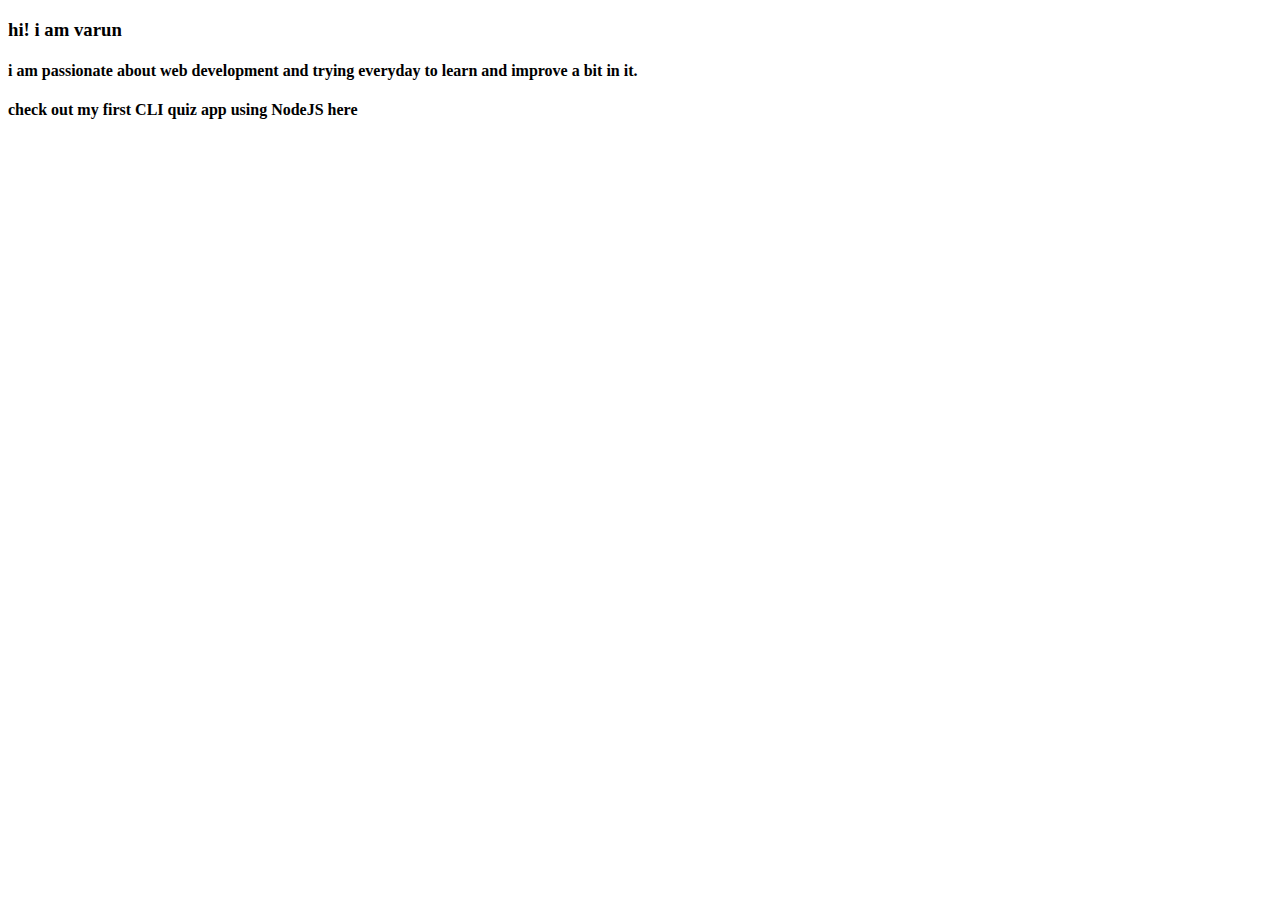
==== index.html @ 1fd48cb9 "added repl link" ====
<!DOCTYPE html>
<html lang="en">

<head>
    <meta charset="UTF-8">
    <meta http-equiv="X-UA-Compatible" content="IE=edge">
    <meta name="viewport" content="width=device-width, initial-scale=1.0">
    <title>Document</title>
</head>

<body>
    <h3>hi! i am varun</h3>
    <h4>i am passionate about web development and trying everyday to learn and improve a bit in it. </h4>
    <h4>check out my first CLI quiz app using NodeJS here </h4>
    <link href="https://replit.com/@meenank/first-node#index.js">

</body>

</html>
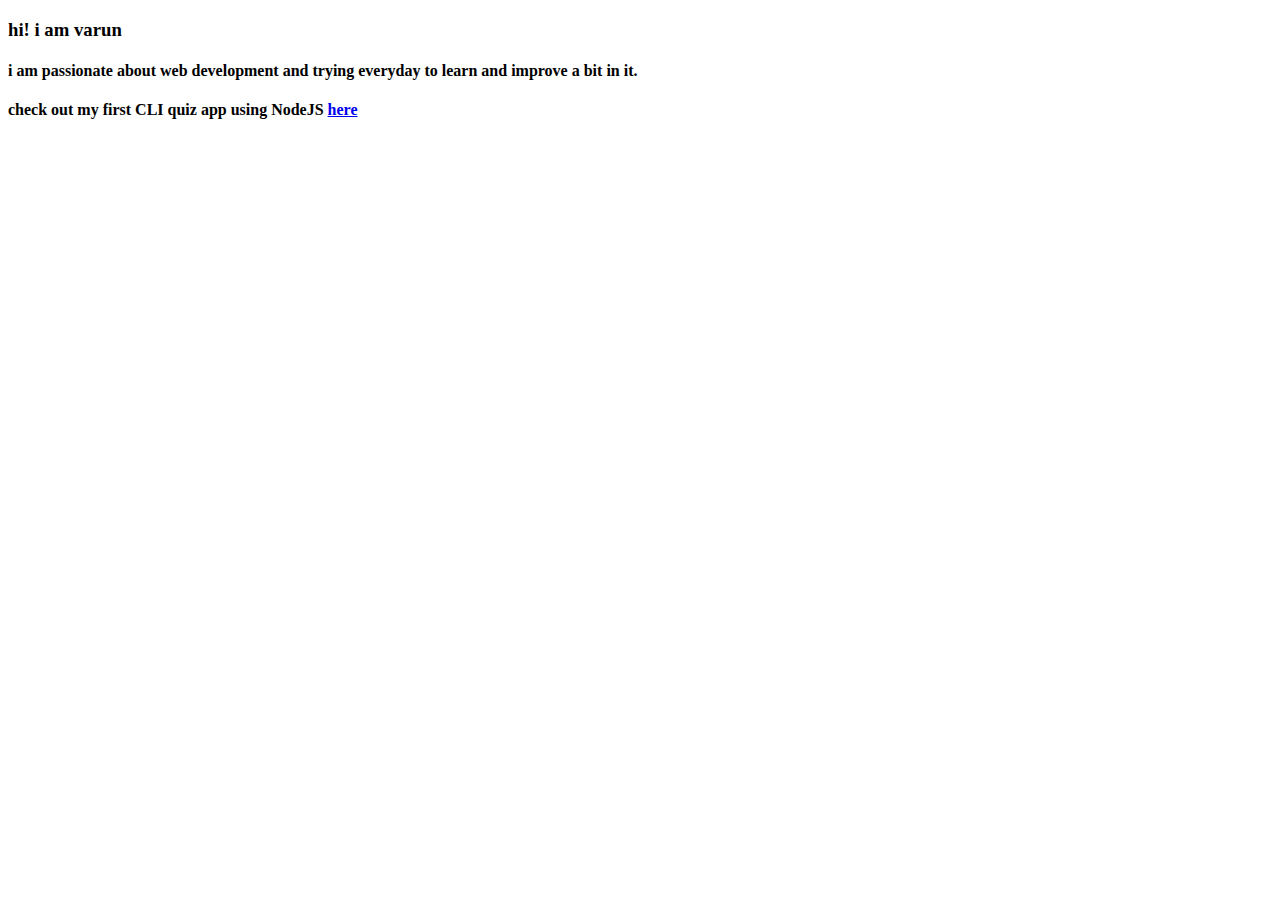
==== commit ba38747d: "updated correct link" ====
--- a/index.html
+++ b/index.html
@@ -11,8 +11,8 @@
 <body>
     <h3>hi! i am varun</h3>
     <h4>i am passionate about web development and trying everyday to learn and improve a bit in it. </h4>
-    <h4>check out my first CLI quiz app using NodeJS here </h4>
-    <link href="https://replit.com/@meenank/first-node#index.js">
+    <h4>check out my first CLI quiz app using NodeJS <a href="https://replit.com/@meenank/first-node#index.js">here</a> </h4>
+
 
 </body>
 
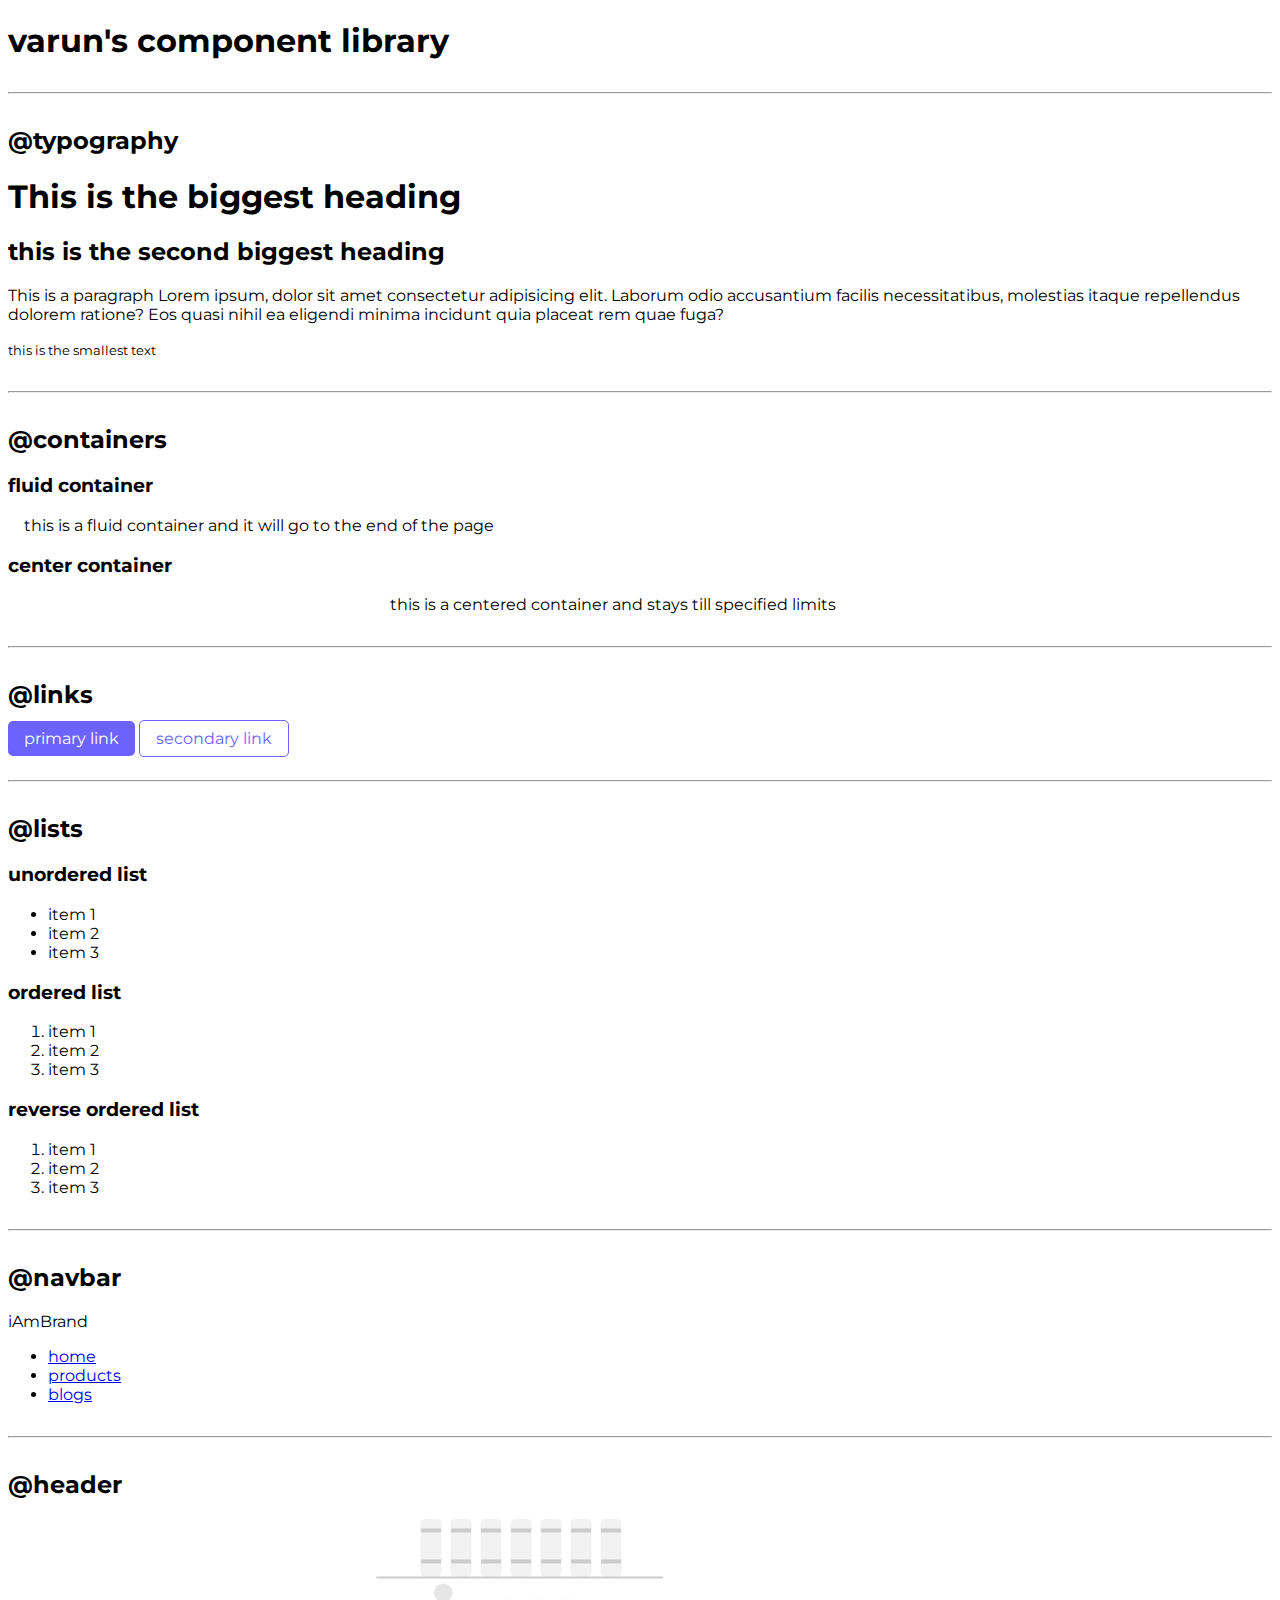
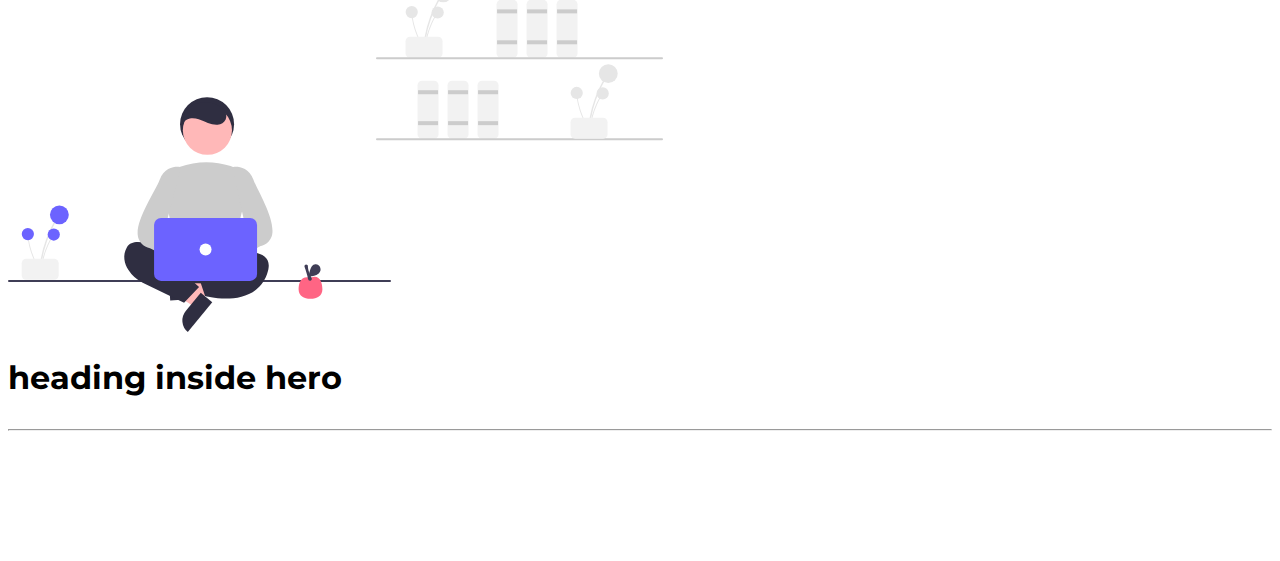
==== commit bd7579ca: "css applied till links" ====
--- a/index.html
+++ b/index.html
@@ -5,15 +5,82 @@
     <meta charset="UTF-8">
     <meta http-equiv="X-UA-Compatible" content="IE=edge">
     <meta name="viewport" content="width=device-width, initial-scale=1.0">
-    <title>Document</title>
+    <title>component library</title>
+    <link href="styles.css" rel="stylesheet">
 </head>
 
 <body>
-    <h3>hi! i am varun</h3>
+    <!-- <h3>hi! i am varun</h3>
     <h4>i am passionate about web development and trying everyday to learn and improve a bit in it. </h4>
-    <h4>check out my first CLI quiz app using NodeJS <a href="https://replit.com/@meenank/first-node#index.js">here</a> </h4>
+    <h4>check out my first CLI quiz app using NodeJS <a href="https://replit.com/@meenank/first-node#index.js" target="_blank">here</a> </h4> -->
 
+    <h1>varun's component library</h1>
+    <hr>
+    <h2>@typography</h2>
+    <h1>This is the biggest heading</h1>
+    <h2>this is the second biggest heading</h2>
+    <p>This is a paragraph Lorem ipsum, dolor sit amet consectetur adipisicing elit. Laborum odio accusantium facilis necessitatibus, molestias itaque repellendus dolorem ratione? Eos quasi nihil ea eligendi minima incidunt quia placeat rem quae fuga?</p>
+    <small>this is the smallest text</small>
 
+    <hr>
+
+    <h2>@containers</h2>
+    <h3>fluid container</h3>
+    <div class="container">this is a fluid container and it will go to the end of the page</div>
+    <h3>center container</h3>
+    <div class="container container-center">this is a centered container and stays till specified limits</div>
+
+    <hr>
+
+    <h2>@links</h2>
+    <a href="/" class="link-primary">primary link</a>
+    <a href="/" class="link-secondary">secondary link</a>
+
+    <hr>
+
+    <h2>@lists</h2>
+    <h3>unordered list</h3>
+    <ul>
+        <li>item 1</li>
+        <li>item 2</li>
+        <li>item 3</li>
+    </ul>
+    <h3>ordered list</h3>
+    <ol>
+        <li>item 1</li>
+        <li>item 2</li>
+        <li>item 3</li>
+    </ol>
+    <h3>reverse ordered list</h3>
+    <ol>
+        <li>item 1</li>
+        <li>item 2</li>
+        <li>item 3</li>
+    </ol>
+
+    <hr>
+
+    <h2>@navbar</h2>
+
+    <nav>
+        <div>iAmBrand</div>
+        <ul>
+            <li><a href="/">home</a></li>
+            <li><a href="/">products</a></li>
+            <li><a href="/">blogs</a></li>
+        </ul>
+    </nav>
+
+    <hr>
+
+    <h2>@header</h2>
+
+    <header>
+        <img src="/images/3.svg" alt="devimage">
+        <h1>heading inside hero</h1>
+    </header>
+    <hr>
+    <footer style="height: 10vh; color: black;"></footer>
 </body>
 
 </html>--- a/styles.css
+++ b/styles.css
@@ -0,0 +1,43 @@
+@import url('https://fonts.googleapis.com/css2?family=Montserrat:wght@300;700&family=Outfit:wght@300&display=swap');
+:root {
+    --primary-color: #6C63FF;
+}
+
+body {
+    font-family: 'Montserrat', sans-serif;
+}
+
+hr {
+    margin: 2rem 0rem;
+}
+
+
+/* containers */
+
+.container {
+    padding: 0rem 1rem;
+}
+
+.container-center {
+    max-width: 500px;
+    margin: auto;
+}
+
+
+/* links */
+
+.link-primary {
+    text-decoration: none;
+    color: white;
+    padding: 0.5rem 1rem;
+    background-color: var(--primary-color);
+    border-radius: 5px;
+}
+
+.link-secondary {
+    text-decoration: none;
+    color: var(--primary-color);
+    padding: 0.5rem 1rem;
+    border: 1px solid var(--primary-color);
+    border-radius: 5px;
+}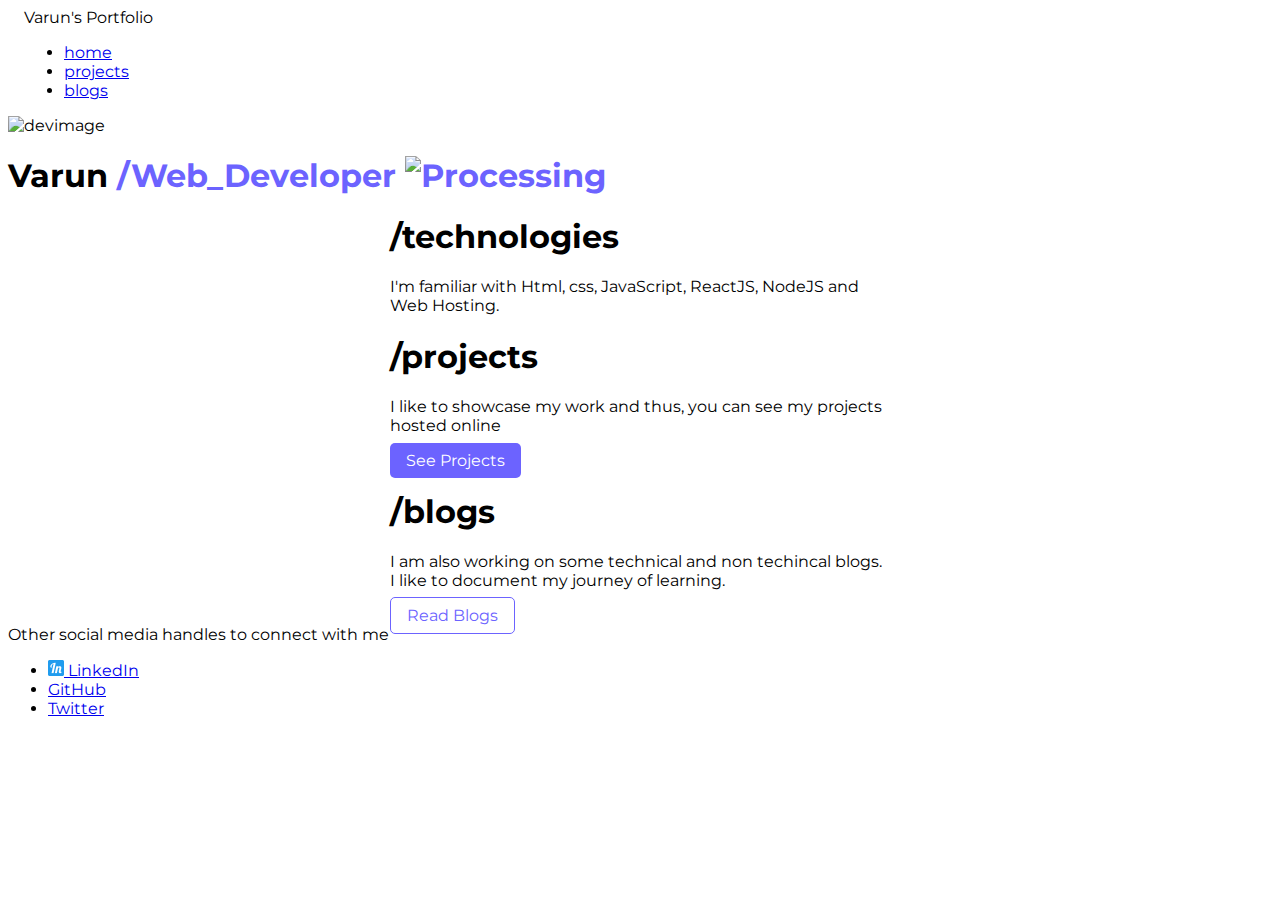
==== commit 1f262bee: "fixed buttons" ====
--- a/index.html
+++ b/index.html
@@ -5,82 +5,71 @@
     <meta charset="UTF-8">
     <meta http-equiv="X-UA-Compatible" content="IE=edge">
     <meta name="viewport" content="width=device-width, initial-scale=1.0">
-    <title>component library</title>
-    <link href="styles.css" rel="stylesheet">
+    <title> Portfolio | Home</title>
+    <link rel="stylesheet" href="/styles.css">
 </head>
 
 <body>
-    <!-- <h3>hi! i am varun</h3>
-    <h4>i am passionate about web development and trying everyday to learn and improve a bit in it. </h4>
-    <h4>check out my first CLI quiz app using NodeJS <a href="https://replit.com/@meenank/first-node#index.js" target="_blank">here</a> </h4> -->
-
-    <h1>varun's component library</h1>
-    <hr>
-    <h2>@typography</h2>
-    <h1>This is the biggest heading</h1>
-    <h2>this is the second biggest heading</h2>
-    <p>This is a paragraph Lorem ipsum, dolor sit amet consectetur adipisicing elit. Laborum odio accusantium facilis necessitatibus, molestias itaque repellendus dolorem ratione? Eos quasi nihil ea eligendi minima incidunt quia placeat rem quae fuga?</p>
-    <small>this is the smallest text</small>
-
-    <hr>
-
-    <h2>@containers</h2>
-    <h3>fluid container</h3>
-    <div class="container">this is a fluid container and it will go to the end of the page</div>
-    <h3>center container</h3>
-    <div class="container container-center">this is a centered container and stays till specified limits</div>
-
-    <hr>
-
-    <h2>@links</h2>
-    <a href="/" class="link-primary">primary link</a>
-    <a href="/" class="link-secondary">secondary link</a>
-
-    <hr>
-
-    <h2>@lists</h2>
-    <h3>unordered list</h3>
-    <ul>
-        <li>item 1</li>
-        <li>item 2</li>
-        <li>item 3</li>
-    </ul>
-    <h3>ordered list</h3>
-    <ol>
-        <li>item 1</li>
-        <li>item 2</li>
-        <li>item 3</li>
-    </ol>
-    <h3>reverse ordered list</h3>
-    <ol>
-        <li>item 1</li>
-        <li>item 2</li>
-        <li>item 3</li>
-    </ol>
-
-    <hr>
-
-    <h2>@navbar</h2>
-
-    <nav>
-        <div>iAmBrand</div>
-        <ul>
-            <li><a href="/">home</a></li>
-            <li><a href="/">products</a></li>
-            <li><a href="/">blogs</a></li>
+    <!-- navigation -->
+    <nav class="navigation container">
+        <div class="nav-brand ">Varun's Portfolio</div>
+        <ul class="list-non-bullet">
+            <li class="list-item-inline"><a href="/index.html" class="nav-links link-active">home</a></li>
+            <li class="list-item-inline"><a href="/projects.html" class="nav-links">projects</a></li>
+            <li class="list-item-inline"><a href="/blogs.html" class="nav-links">blogs</a></li>
         </ul>
     </nav>
 
-    <hr>
-
-    <h2>@header</h2>
+    <!-- header & Image -->
 
     <header>
-        <img src="/images/3.svg" alt="devimage">
-        <h1>heading inside hero</h1>
+        <img src="/images/undraw_add_information_j2wg.svg " alt="devimage " class="hero-img left-head ">
+        <div class="right-head ">
+            <h1 class="hero-heading ">Varun <span style="color: var(--primary-color); ">/Web_Developer
+                <img src="/images/35771931234507.564a1d2403b3a.gif " alt="Processing" class="processing">
+            </span></h1>
+        </div>
     </header>
-    <hr>
-    <footer style="height: 10vh; color: black;"></footer>
+
+    <!-- technologies section -->
+
+    <section class="section ow ">
+        <div class="container container-center ">
+            <h1>/technologies</h1>
+            <p>I'm familiar with Html, css, JavaScript, ReactJS, NodeJS and Web Hosting.</p>
+        </div>
+    </section>
+
+    <!-- Projects section -->
+
+    <section class="section ">
+        <div class="container container-center ">
+            <h1>/projects</h1>
+            <p>I like to showcase my work and thus, you can see my projects hosted online</p>
+            <a class="link link-primary " href="/projects.html ">See Projects</a>
+        </div>
+    </section>
+    <!-- Blogs section -->
+    <section class="section ow ">
+        <div class="container container-center ">
+            <h1>/blogs</h1>
+            <p>I am also working on some technical and non techincal blogs. I like to document my journey of learning.</p>
+            <a class="link link-secondary " href="/blogs.html ">Read Blogs</a>
+        </div>
+    </section>
+
+    <footer class="footer ">
+        <div class="footer-heading ">
+            Other social media handles to connect with me
+        </div>
+        <ul class="social-links list-non-bullet ">
+            <li class="list-item-inline ">
+                <a class="nodeco " href="https://www.linkedin.com/in/varun-gungi-5b1085187/ " target="_blank "><img src="/images/favicon-16x16.png"> LinkedIn</a>
+            </li>
+            <li class="list-item-inline "><a class="nodeco " href="https://github.com/meenank " target="_blank ">GitHub</a></li>
+            <li class="list-item-inline "><a class="nodeco " href="https://twitter.com/varungungi " target="_blank ">Twitter</a></li>
+        </ul>
+    </footer>
 </body>
 
 </html>